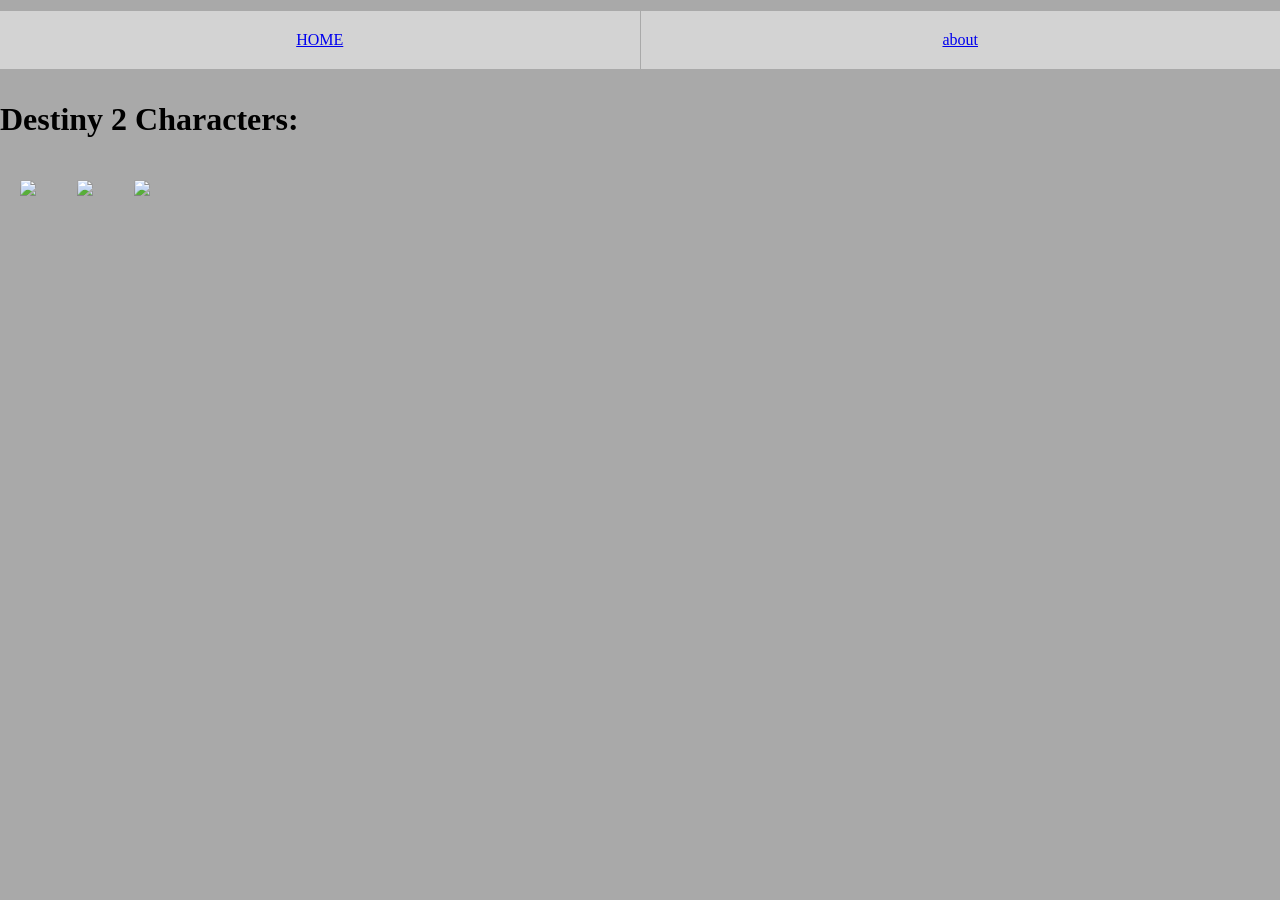
==== index.html @ 7b599342 "almost finshed about section" ====
<!DOCTYPE html>
<html>
    <head>
        <link rel = "stylesheet" href = "style.css">
    </head>
    <body>
        <nav>
            <ul>
                <li> <a href = "index.html">HOME</a>
                <li> <a href = "about.html">about</a>
            </ul>
        </nav>
        <div class = "Search Bar"></div>
        <h1>Destiny 2 Characters:</h1>
        <div class = "container">
            <div class = "Character">
                <img src = "https://destiny.wiki.gallery/images/5/56/ZavalaGhost.png">
            </div>
            <div class = "Character">
                <img src = "https://destiny.wiki.gallery/images/5/56/ZavalaGhost.png">
            </div>
            <div class = "Character">
                <img src = "https://destiny.wiki.gallery/images/5/56/ZavalaGhost.png">
            </div>
        </div>
    </body>
</html>
---- style.css ----
body{
    border-width:0;
    padding: 0;
    margin: 0;
    background-color:darkgrey;
}
nav {
    background-color: darkgray;
    width: 100%;
    min-height: 80px;
    display: flex;
    align-items: center;
    justify-content: center;
}

nav ul {
    width: 100%;
    margin: 0;
    padding: 0;
    list-style: none;
    display: flex;
    gap: 1px;
}

nav li {
    flex: 1;
    padding: 20px;
    text-align: center;
    background-color: lightgray;
}

.banner-img {
    width:100%;
}
.Character:hover{
}
.Character img{
    display:inline-flex;
    height:300px;
    flex:1;
    padding: 20px;
}
.container{
    width: 100%;
    display:flex;
    gap:1px;
}

footer {
    text-align:center;
    background-color:lightgrey;
}
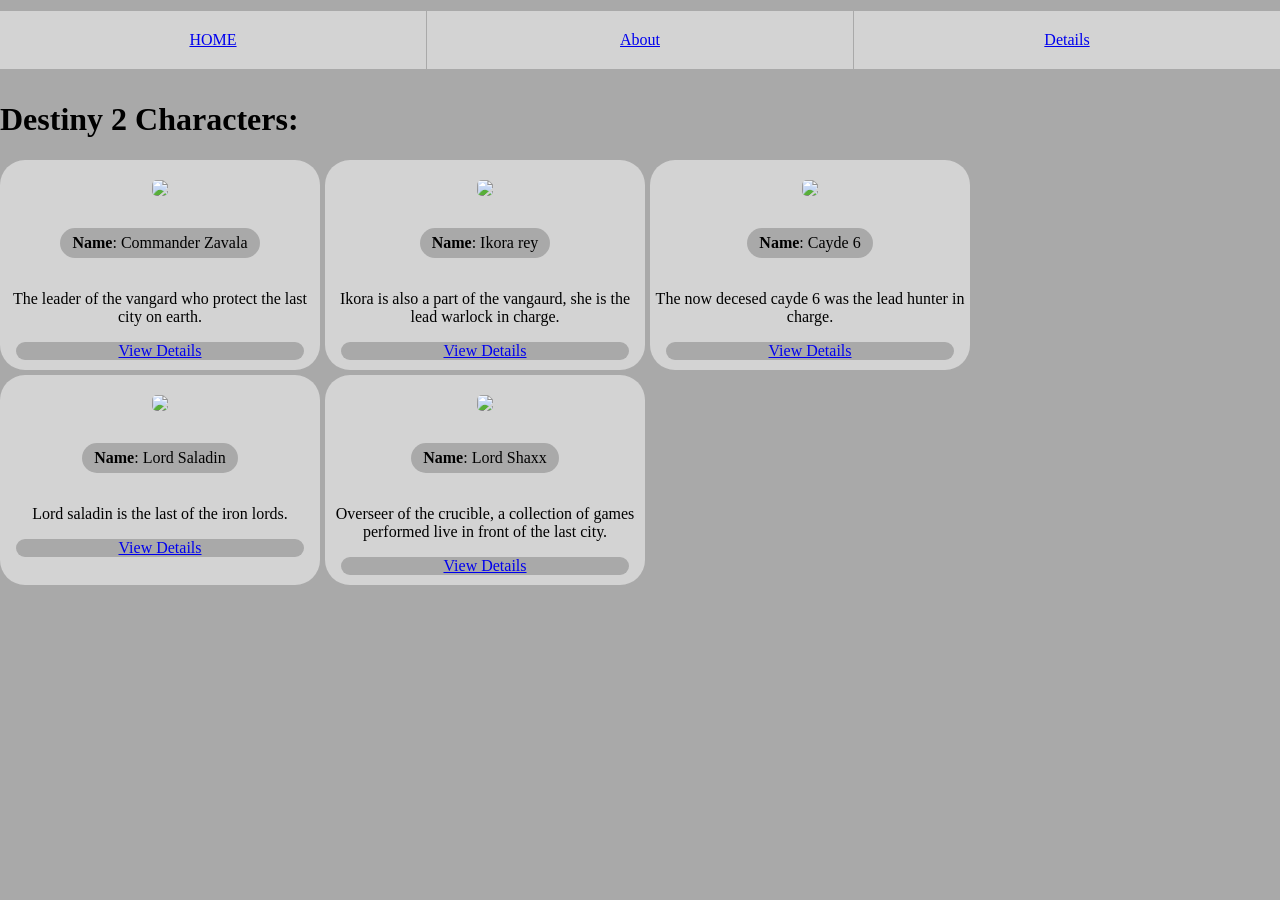
==== commit c36b4e17: "finished the details section" ====
--- a/index.html
+++ b/index.html
@@ -7,20 +7,76 @@
         <nav>
             <ul>
                 <li> <a href = "index.html">HOME</a>
-                <li> <a href = "about.html">about</a>
+                <li> <a href = "about.html">About</a>
+                <li> <a href = "details.html">Details</a>
             </ul>
         </nav>
         <div class = "Search Bar"></div>
         <h1>Destiny 2 Characters:</h1>
         <div class = "container">
-            <div class = "Character">
-                <img src = "https://destiny.wiki.gallery/images/5/56/ZavalaGhost.png">
+            <div class = "cell">
+                <div class = "Character">
+                    <img src = "https://destiny.wiki.gallery/images/5/56/ZavalaGhost.png">
+                </div>
+                <div>
+                    <p class = "Charactername"><strong>Name</strong>: Commander Zavala</p>
+                    <p>
+                        The leader of the vangard who protect the last city on earth.
+                    </p>
+                </div>
+                <div class = "CharacterDetails">
+                    <a href = "details.html">View Details</a>
+                </div>
             </div>
-            <div class = "Character">
-                <img src = "https://destiny.wiki.gallery/images/5/56/ZavalaGhost.png">
+            <div class = "cell">
+                <div class = "Character">
+                    <img src = "https://static.wikia.nocookie.net/shaniverse/images/1/12/Ikora.jpg">
+                </div>
+                <div>
+                    <p class = "Charactername"><strong>Name</strong>: Ikora rey</p>
+                    <p>Ikora is also a part of the vangaurd, she is the lead warlock in charge.</p>
+                </div>
+                <div class = "CharacterDetails">
+                    <a href = "details.html">View Details</a>
+                </div>
             </div>
-            <div class = "Character">
-                <img src = "https://destiny.wiki.gallery/images/5/56/ZavalaGhost.png">
+            <div class = "cell">
+                <div class = "Character">
+                    <img src = "https://static.wikia.nocookie.net/destinypedia/images/2/24/Cayde-6.png/revision/latest?cb=20140622223202">
+                </div>
+                <div>
+                    <p class = "Charactername"><strong>Name</strong>: Cayde 6</p>
+                    <p>The now decesed cayde 6 was the lead hunter in charge.</p>
+                </div>
+                <div class = "CharacterDetails">
+                    <a href = "details.html">View Details</a>
+                </div>
+            </div>
+            <div class = "cell">
+                <div class = "Character">
+                    <img src = "https://destiny.wiki.gallery/images/0/0b/SaladinInfobox.jpg">
+                </div>
+                <div>
+                    <p class = "Charactername"><strong>Name</strong>: Lord Saladin</p>
+                    <p>Lord saladin is the last of the iron lords.</p>
+                </div>
+                <div class = "CharacterDetails">
+                    <a href = "details.html">View Details</a>
+                </div>
+            </div>
+            <div class = "cell">
+                <div class = "Character">
+                    <img src = "https://destiny.wiki.gallery/images/2/2f/ShaxxInfobox.jpg">
+                </div>
+                <div>
+                    <p class = "Charactername"><strong>Name</strong>: Lord Shaxx</p>
+                </div>
+                <div>
+                    <p>Overseer of the crucible, a collection of games performed live in front of the last city.</p>
+                </div>
+                <div class = "CharacterDetails">
+                    <a href = "details.html">View Details</a>
+                </div>
             </div>
         </div>
     </body>
--- a/style.css
+++ b/style.css
@@ -6,7 +6,6 @@
 }
 nav {
     background-color: darkgray;
-    width: 100%;
     min-height: 80px;
     display: flex;
     align-items: center;
@@ -35,17 +34,92 @@
 .Character:hover{
 }
 .Character img{
-    display:inline-flex;
-    height:300px;
-    flex:1;
+    width:200px;
     padding: 20px;
+    border-radius:25px;
 }
 .container{
     width: 100%;
     display:flex;
-    gap:1px;
+    gap:5px;
+    justify-content: left;
+    flex-wrap: wrap;
 }
 
+.cell {
+    width: 320px;
+    min-width: 280px;
+    box-sizing: border-box;
+    border-radius:25px;
+    display:flex;
+    flex-direction:column;
+    align-items: center;
+    text-align: center;
+    background-color: lightgrey;
+    padding-bottom: 10px;
+}
+
+.Charactername{
+    display: inline-block;
+    padding:6px 12px;
+    background-color:darkgrey;
+    border-radius: 15px;
+    margin-top: 8px;
+}
+
+.CharacterDetails{
+    align-items:flex-end;
+    border-radius:25px;
+    width:90%;
+    text-align:center;
+    background-color:darkgrey;
+}
+.Container-Details{
+    display:flex;
+    flex-wrap:nowrap;
+    gap:24px;
+    align-items:flex-start;
+}
+
+.Left-Details-Column{
+    flex: 0 0 320px;
+    padding-top: 0;
+}
+
+.Right-Details-Column{
+    flex: 1 1 400px;
+    padding: 0 50px 0;
+    margin-top: 0;
+}
+
+
+.Detail-Img{
+    height:100%;
+    width:90%;
+    max-width:320px;
+    border-radius:25px;
+}
+.Details-Img-Container{
+    height: 300px;
+    margin-bottom:10%;
+    width:100%;
+    max-width:320px;
+    display:flex;
+}
+.Details-Card{
+    background-color:lightgray;
+    border-radius:25px;
+    padding:15px;
+    width:100%;
+    max-width:320px;
+    box-sizing:border-box;
+    overflow-wrap:anywhere;
+}
+.Outside-Container-Details{
+    padding-top:2%;
+    padding-left:2%;
+    padding-right:2%;
+}
 footer {
     text-align:center;
     background-color:lightgrey;
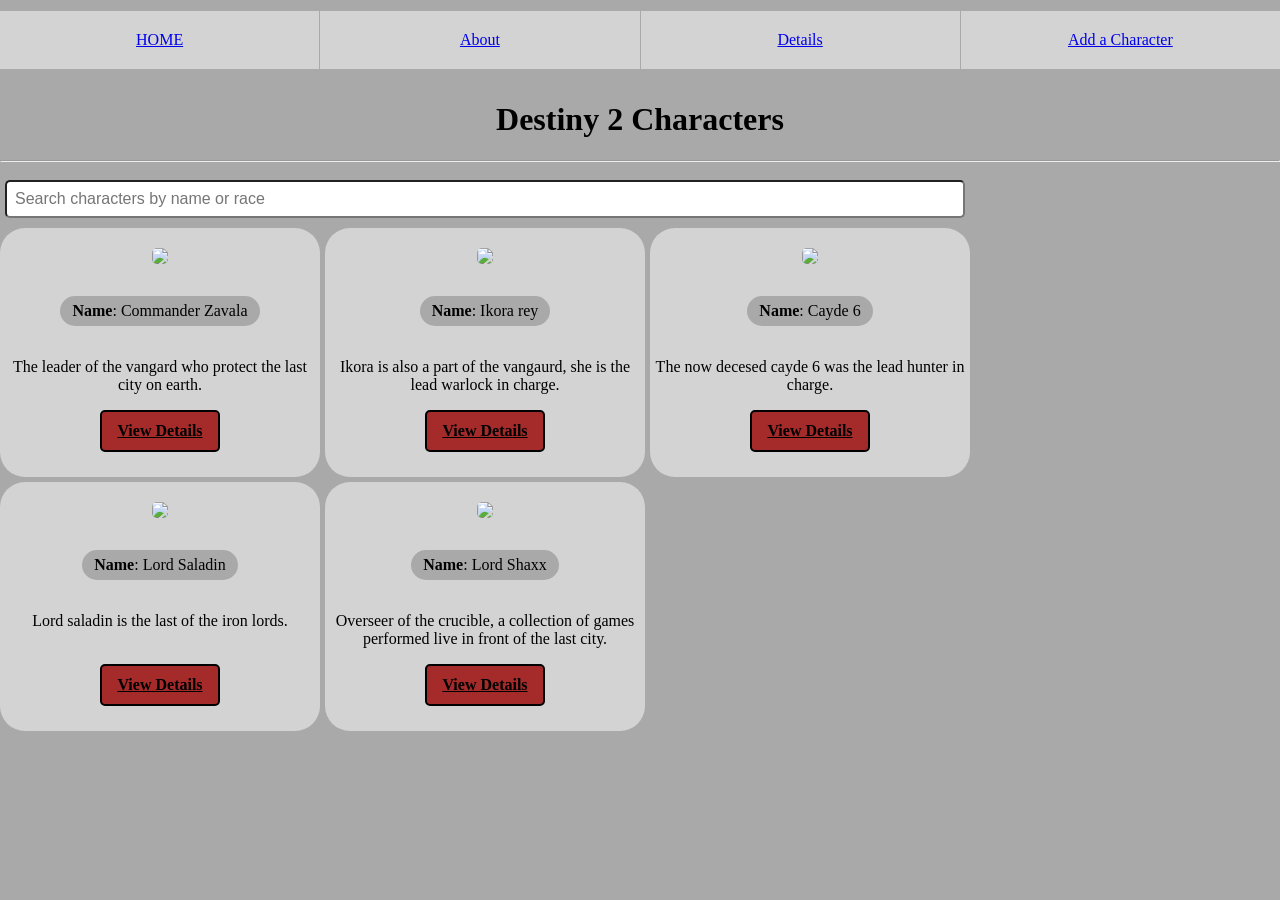
==== commit fe2de69d: "Finished new character forum" ====
--- a/index.html
+++ b/index.html
@@ -9,10 +9,19 @@
                 <li> <a href = "index.html">HOME</a>
                 <li> <a href = "about.html">About</a>
                 <li> <a href = "details.html">Details</a>
+                <li> <a href = "new-character-form.html">Add a Character</a>
             </ul>
         </nav>
-        <div class = "Search Bar"></div>
-        <h1>Destiny 2 Characters:</h1>
+        <h1 style = "text-align:center">Destiny 2 Characters</h1>
+        <hr>
+        <div class = "Search Bar">
+            <div>
+                <input type = "text" placeholder = "Search characters by name or race" class = "form-search">
+            </div>
+            <div>
+                
+            </div>
+        </div>
         <div class = "container">
             <div class = "cell">
                 <div class = "Character">
@@ -25,7 +34,7 @@
                     </p>
                 </div>
                 <div class = "CharacterDetails">
-                    <a href = "details.html">View Details</a>
+                    <a href = "details.html" class = "btn">View Details</a>
                 </div>
             </div>
             <div class = "cell">
@@ -37,7 +46,7 @@
                     <p>Ikora is also a part of the vangaurd, she is the lead warlock in charge.</p>
                 </div>
                 <div class = "CharacterDetails">
-                    <a href = "details.html">View Details</a>
+                    <a href = "details.html" class = "btn">View Details</a>
                 </div>
             </div>
             <div class = "cell">
@@ -49,7 +58,7 @@
                     <p>The now decesed cayde 6 was the lead hunter in charge.</p>
                 </div>
                 <div class = "CharacterDetails">
-                    <a href = "details.html">View Details</a>
+                    <a href = "details.html" class = "btn">View Details</a>
                 </div>
             </div>
             <div class = "cell">
@@ -61,7 +70,7 @@
                     <p>Lord saladin is the last of the iron lords.</p>
                 </div>
                 <div class = "CharacterDetails">
-                    <a href = "details.html">View Details</a>
+                    <a href = "details.html" class = "btn">View Details</a>
                 </div>
             </div>
             <div class = "cell">
@@ -75,7 +84,7 @@
                     <p>Overseer of the crucible, a collection of games performed live in front of the last city.</p>
                 </div>
                 <div class = "CharacterDetails">
-                    <a href = "details.html">View Details</a>
+                    <a href = "details.html" class = "btn">View Details</a>
                 </div>
             </div>
         </div>
--- a/style.css
+++ b/style.css
@@ -30,8 +30,7 @@
 
 .banner-img {
     width:100%;
-}
-.Character:hover{
+    border-radius:5px;
 }
 .Character img{
     width:200px;
@@ -71,8 +70,10 @@
     align-items:flex-end;
     border-radius:25px;
     width:90%;
-    text-align:center;
-    background-color:darkgrey;
+    text-align:middle;
+    margin-left:auto;
+    margin-right:auto;
+    margin-top:auto;
 }
 .Container-Details{
     display:flex;
@@ -91,7 +92,6 @@
     padding: 0 50px 0;
     margin-top: 0;
 }
-
 
 .Detail-Img{
     height:100%;
@@ -120,7 +120,67 @@
     padding-left:2%;
     padding-right:2%;
 }
-footer {
+.new-character-form-container{
+    align-items:center;
+    display:block;
+    padding: 20px 30px 20px;
+}
+.new-character-form-top{
     text-align:center;
-    background-color:lightgrey;
+    margin-bottom: 30px;
+}
+.new-character-form-bottom{
+    background-color:lightgray;
+    padding: 5px 10px 20px;
+    width:50%;
+    margin: 0 auto;
+    border-radius:15px;
+}
+.CharacterForm-Fields{
+    display:block;
+    margin-bottom: 16px;
+}
+
+.Form-Label,
+.form-control,
+.CharacterForm-Fields small {
+    display:block;
+}
+
+.form-control {
+    margin-top: 6px;
+    margin-bottom: 6px;
+    padding: 8px;
+    width: 100%;
+    box-sizing: border-box;
+    border-width: 2px;
+    border-radius:5px;
+}
+.btn{
+    padding: 10px 15px 10px;
+    background-color: brown;
+    color: black;
+    border-radius: 5px;
+    font-weight: bold;
+    border: 2px solid black;
+    display: inline-block;
+    margin-bottom: 15px;
+}
+.btn:hover{
+    color:white;
+    border: 2px solid white;
+    background-color: darkbrown;
+    text-decoration: underline;
+}
+.submit-btn{
+    padding: 10px 10px 10px;
+}
+.form-search{
+    font-size:medium;
+    margin: 10px 5px 10px;
+    padding: 8px;
+    width: 75%;
+    box-sizing: border-box;
+    border-width: 2px;
+    border-radius:5px;
 }
